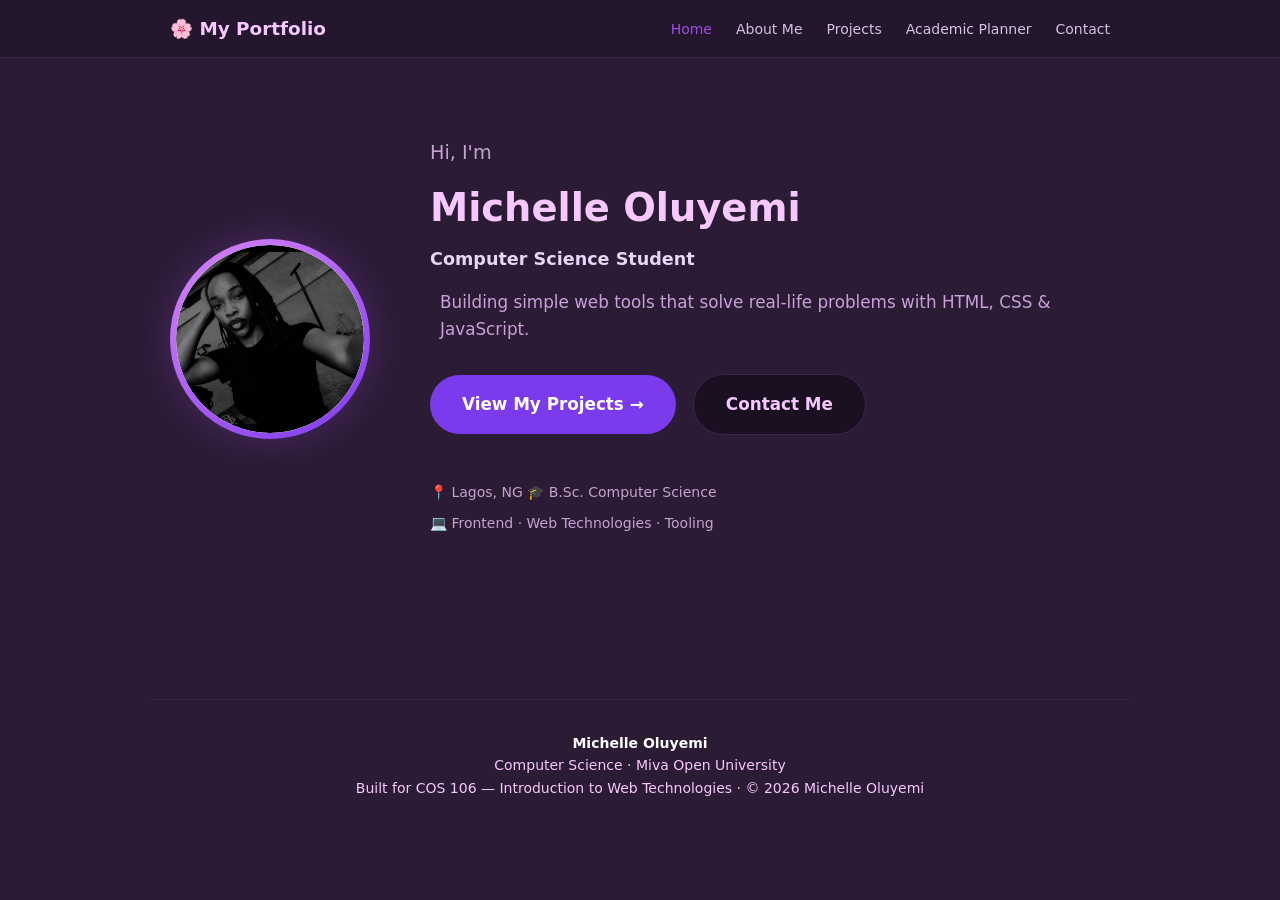
==== index.html @ c84c9ccc "Refactor avatar and hero content structure" ====
<!DOCTYPE html>
<html lang="en">
<head>
    <meta charset="UTF-8">
    <meta name="viewport" content="width=device-width, initial-scale=1.0">
    <title>Michelle Oluyemi - Portfolio</title>
    <link rel="stylesheet" href="style.css">
</head>
<body>
    <div class="blossoms"></div>
    
    <header class="site-header">
        <div class="header-inner">
            <a href="index.html" class="brand">🌸 My Portfolio</a>
            <ul class="nav-links">
                <li><a href="index.html" class="active">Home</a></li>
                <li><a href="about.html">About Me</a></li>
                <li><a href="projects.html">Projects</a></li>
                <li><a href="planner.html">Academic Planner</a></li>
                <li><a href="contact.html">Contact</a></li>
            </ul>
        </div>
    </header>

    <main class="hero">
    <div class="avatar">
        <div class="avatar-inner">
            <img src="IMG_20260630_231054.jpg" alt="Michelle Oluyemi">
        </div>
    </div>
    <div class="hero-content">
        <p class="greeting">Hi, I'm</p>
        <h1><span>Michelle Oluyemi</span></h1>
        <p class="role">Computer Science Student</p>
        <p class="tagline">Building simple web tools that solve real-life problems with HTML, CSS & JavaScript.</p>
        <a href="projects.html" class="btn-primary">View My Projects →</a>
        <a href="contact.html" class="btn-secondary">Contact Me</a>
        <div class="meta">
            <p>📍 Lagos, NG 🎓 B.Sc. Computer Science</p>
            <p>💻 Frontend · Web Technologies · Tooling</p>
        </div>
    </div>
    </main>

    <footer>
        <p><strong>Michelle Oluyemi</strong><br>
        Computer Science · Miva Open University</p>
        <p>Built for COS 106 — Introduction to Web Technologies · © 2026 Michelle Oluyemi</p>
    </footer>

    <script src="script.js"></script>
</body>
</html>
---- style.css ----
/* COS 106 - Michelle Oluyemi - Dark Blossom v2 + Pink Petals */

:root {
  --bg: #2b1b34;
  --bg-2: #22132a;
  --text: #e9d5f5;
  --muted: #c5a3d0;
  --pink: #f6c8ff;
  --purple: #a855f7;
  --purple-deep: #7c3aed;
  --border: #3d2450;
  --radius: 28px;
}

* {box-sizing: border-box; margin: 0; padding: 0}

body {
  font-family: system-ui, -apple-system, "Segoe UI", Roboto, Arial, sans-serif;
  background: var(--bg);
  color: var(--text);
  line-height: 1.6;
}

/* falling petals */
.blossoms {
  position: fixed;
  inset: 0;
  pointer-events: none;
  z-index: 0;
  overflow: hidden;
}

.petal {
  position: absolute;
  top: -10px;
  color: #ff69b4;
  font-size: 18px;
  opacity: 0.8;
  animation: fall linear forwards;
}

@keyframes fall {
  to {
    transform: translateY(110vh) rotate(360deg);
    opacity: 0.3;
  }
}

/* header */
.site-header {
  position: sticky;
  top: 0;
  z-index: 20;
  background: #24162c;
  border-bottom: 1px solid var(--border);
}

.header-inner {
  max-width: 980px;
  margin: 0 auto;
  padding: 14px 20px;
  display: flex;
  align-items: center;
  justify-content: space-between;
}

.brand {
  font-weight: 800;
  color: var(--pink);
  text-decoration: none;
  font-size: 1.15rem;
  display: flex;
  align-items: center;
  gap: 8px;
}

.nav-toggle {
  display: none;
  background: #1a0f22;
  border: 1px solid var(--border);
  color: var(--pink);
  font-size: 20px;
  padding: 8px 12px;
  border-radius: 12px;
}

.nav-links {
  list-style: none;
  display: flex;
  gap: 24px;
}

.nav-links a {
  color: var(--text);
  text-decoration: none;
  font-size: 14px;
  opacity: 0.9;
}

.nav-links a:hover, .nav-links a.active {
  color: var(--purple);
}

/* hero - matches your screenshot */
.hero {
  max-width: 620px;
  margin: 0 auto;
  padding: 40px 20px 70px;
  text-align: center;
  position: relative;
  z-index: 1;
}

.avatar {
  width: 150px;
  height: 150px;
  margin: 0 auto 24px;
  border-radius: 50%;
  background: linear-gradient(145deg, #d985f7, #7c3aed);
  padding: 6px;
  box-shadow: 0 0 40px rgba(168, 85, 247, 0.25);
}

.avatar-inner {
  width: 100%;
  height: 100%;
  border-radius: 50%;
  background: #f3e8ff;
  display: flex;
  align-items: center;
  justify-content: center;
  color: #6b21a8;
  font-size: 48px;
  font-weight: 700;
  overflow: hidden;
}

.avatar-inner img {
  width: 100%;
  height: 100%;
  object-fit: cover;
  border-radius: 50%;
}

.hero h1 {
  font-size: 2.4rem;
  color: var(--pink);
  margin-bottom: 6px;
}

.hero .role {
  color: var(--text);
  font-size: 1.1rem;
  margin-bottom: 16px;
  font-weight: 600;
}

.hero .tagline {
  color: #c9a0da;
  font-size: 1.05rem;
  margin-bottom: 32px;
  padding: 0 10px;
}

.hero .greeting {
  color: var(--muted);
  font-size: 1.2rem;
  margin-bottom: 8px;
  font-weight: 400;
}

.hero h1 {
  font-size: 2.4rem;
  color: var(--pink);
  margin-bottom: 6px;
  margin-top: 0;
}

.btn-primary, .btn-secondary {
  display: block;
  width: 100%;
  padding: 18px;
  border-radius: 999px;
  font-size: 1.05rem;
  font-weight: 700;
  text-decoration: none;
  text-align: center;
  margin-bottom: 14px;
  transition: transform 0.15s, opacity 0.15s;
}

.btn-primary {
  background: var(--purple-deep);
  color: #fff;
}

.btn-secondary {
  background: #1a1022;
  color: var(--pink);
  border: 1.5px solid #3a2650;
}

.btn-primary:hover, .btn-secondary:hover {
  transform: translateY(-2px);
  opacity: 0.95;
}

.meta {
  margin-top: 28px;
  color: var(--muted);
  font-size: 14px;
  line-height: 2.2;
}

/* footer */
footer {
  max-width: 980px;
  margin: 60px auto 0;
  padding: 32px 20px;
  text-align: center;
  color: #f6c8ff; /* Bright pink for all footer text */
  font-size: 14px;
  border-top: 1px solid var(--border);
}

footer strong {
  color: #ffffff; /* Pure white for "Michelle Oluyemi" */
  font-weight: 700;
}

/* mobile nav */
@media (max-width: 720px) {
  .nav-toggle {
    display: block;
  }
  .nav-links {
    display: none;
    position: absolute;
    top: 62px;
    right: 20px;
    flex-direction: column;
    background: #24162c;
    border: 1px solid var(--border);
    border-radius: 14px;
    padding: 12px;
    gap: 8px;
  }
  .nav-links.open {
    display: flex;
  }
  .nav-links li a {
    display: block;
    padding: 10px 12px;
  }
}

/* --- Academic Planner readability fix --- */
.card, .planner-card, .task-card {
  color: #2b1b34;
}

/* Laptop/Desktop Layout - Photo Left, Text Right */
@media (min-width: 900px) {
  .hero {
    max-width: 980px;
    display: flex;
    align-items: center;
    gap: 60px;
    text-align: left;
    padding: 80px 20px 100px;
  }
  
  .avatar {
    margin: 0;
    flex-shrink: 0;
    width: 200px;
    height: 200px;
  }
  
  .hero-content {
    flex: 1;
  }
  
  .btn-primary, .btn-secondary {
    display: inline-block;
    width: auto;
    padding: 16px 32px;
    margin-right: 12px;
  }
  
  footer {
    text-align: center;
    max-width: 980px;
  }
}
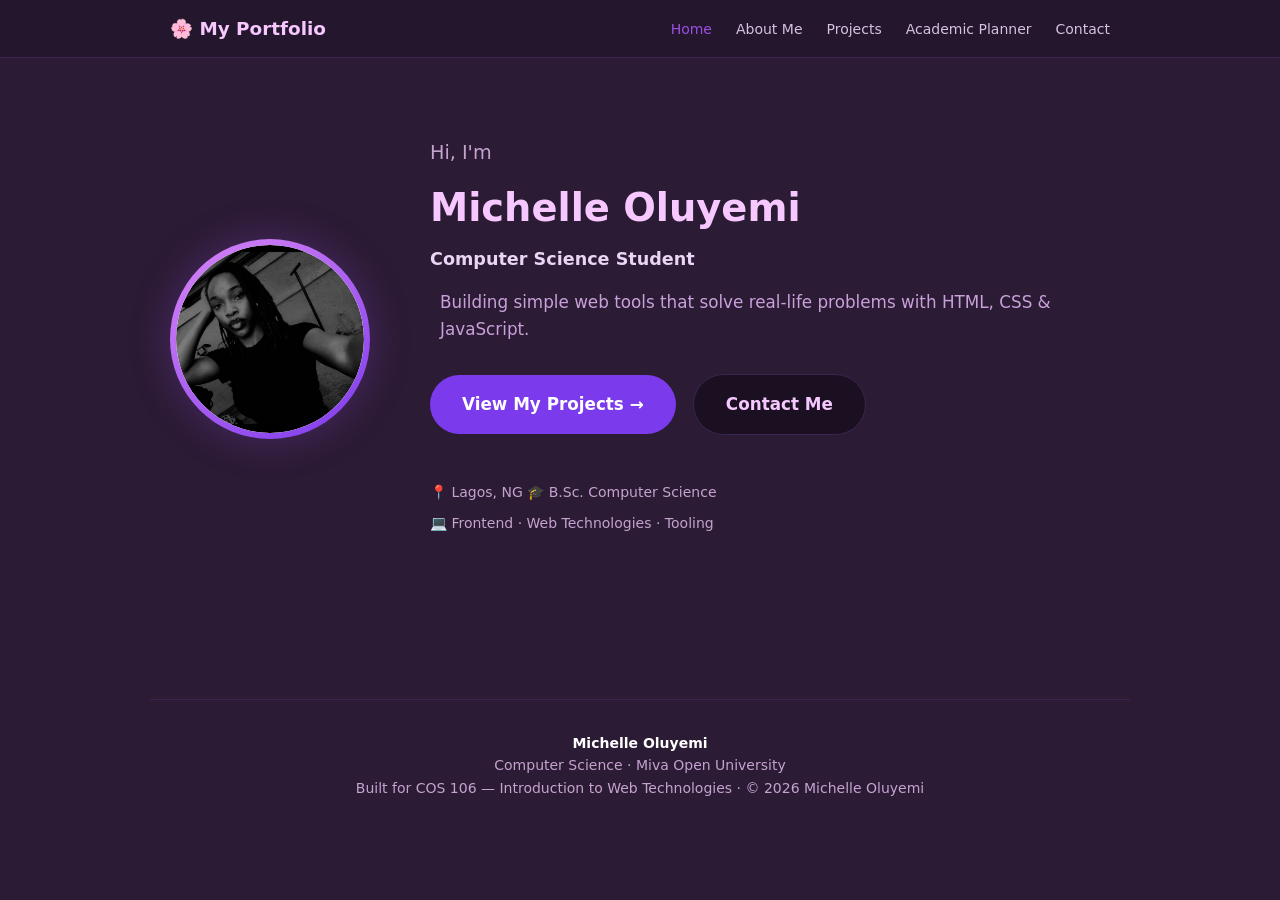
==== commit b222f08b: "Update stylesheet version in index.html" ====
--- a/index.html
+++ b/index.html
@@ -4,7 +4,7 @@
     <meta charset="UTF-8">
     <meta name="viewport" content="width=device-width, initial-scale=1.0">
     <title>Michelle Oluyemi - Portfolio</title>
-    <link rel="stylesheet" href="style.css">
+    <link rel="stylesheet" href="style.css?v=999">
 </head>
 <body>
     <div class="blossoms"></div>
@@ -48,6 +48,6 @@
         <p>Built for COS 106 — Introduction to Web Technologies · © 2026 Michelle Oluyemi</p>
     </footer>
 
-    <script src="script.js"></script>
+    <script src="script.js?v=2"></script>
 </body>
 </html>
--- a/style.css
+++ b/style.css
@@ -212,19 +212,23 @@
   line-height: 2.2;
 }
 
-/* footer */
+/* footer - SOFT MUTED LAVENDER VERSION */
 footer {
   max-width: 980px;
   margin: 60px auto 0;
   padding: 32px 20px;
   text-align: center;
-  color: #f6c8ff; /* Bright pink for all footer text */
+  color: var(--muted); /* Soft lavender like your screenshot */
   font-size: 14px;
   border-top: 1px solid var(--border);
 }
 
+footer p {
+  color: var(--muted); /* Soft lavender for all text */
+}
+
 footer strong {
-  color: #ffffff; /* Pure white for "Michelle Oluyemi" */
+  color: #ffffff; /* Keep name pure white */
   font-weight: 700;
 }
 
@@ -288,8 +292,3 @@
     margin-right: 12px;
   }
   
-  footer {
-    text-align: center;
-    max-width: 980px;
-  }
-}
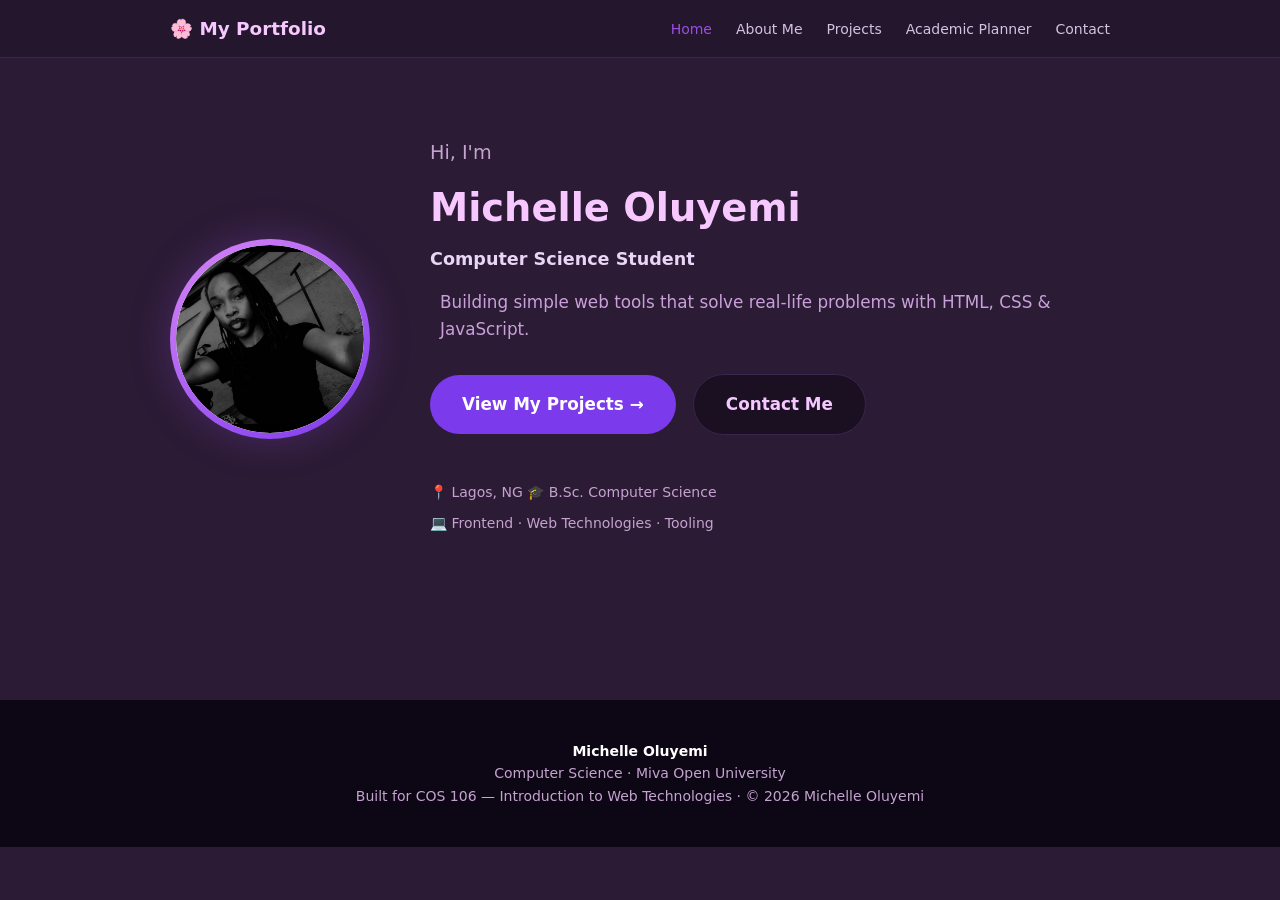
==== commit fdef421b: "Add navigation toggle button to header" ====
--- a/index.html
+++ b/index.html
@@ -12,6 +12,7 @@
     <header class="site-header">
         <div class="header-inner">
             <a href="index.html" class="brand">🌸 My Portfolio</a>
+            <button class="nav-toggle" aria-label="toggle navigation">☰</button>
             <ul class="nav-links">
                 <li><a href="index.html" class="active">Home</a></li>
                 <li><a href="about.html">About Me</a></li>
--- a/style.css
+++ b/style.css
@@ -212,33 +212,45 @@
   line-height: 2.2;
 }
 
-/* footer - SOFT MUTED LAVENDER VERSION */
+/* footer - SUPER DEEP BACKGROUND */
 footer {
+  max-width: 100%; /* Full width */
+  margin: 60px 0 0 0;
+  padding: 40px 20px;
+  text-align: center;
+  background: #0d0715 !important; /* Way darker than your #1a0f1f body */
+  color: var(--muted); /* Keep text soft lavender */
+  font-size: 14px;
+  border-top: 1px solid #2a1a35;
+}
+
+footer p {
+  color: var(--muted);
   max-width: 980px;
-  margin: 60px auto 0;
-  padding: 32px 20px;
-  text-align: center;
-  color: var(--muted); /* Soft lavender like your screenshot */
-  font-size: 14px;
-  border-top: 1px solid var(--border);
-}
-
-footer p {
-  color: var(--muted); /* Soft lavender for all text */
+  margin: 0 auto;
 }
 
 footer strong {
-  color: #ffffff; /* Keep name pure white */
+  color: #ffffff; /* Name stays white */
   font-weight: 700;
 }
 
-/* mobile nav */
+/* mobile nav - hamburger menu */
 @media (max-width: 720px) {
   .nav-toggle {
-    display: block;
-  }
+    display: block !important;
+    background: none;
+    border: none;
+    color: #f6c8ff; /* Bright pink hamburger */
+    font-size: 28px;
+    cursor: pointer;
+    position: absolute;
+    right: 20px;
+    top: 18px;
+  }
+  
   .nav-links {
-    display: none;
+    display: none !important; /* Hide links by default */
     position: absolute;
     top: 62px;
     right: 20px;
@@ -248,13 +260,18 @@
     border-radius: 14px;
     padding: 12px;
     gap: 8px;
-  }
+    z-index: 100;
+    min-width: 180px;
+  }
+  
   .nav-links.open {
-    display: flex;
-  }
+    display: flex !important; /* Show when clicked */
+  }
+  
   .nav-links li a {
     display: block;
-    padding: 10px 12px;
+    padding: 12px 16px;
+    color: var(--text);
   }
 }
 
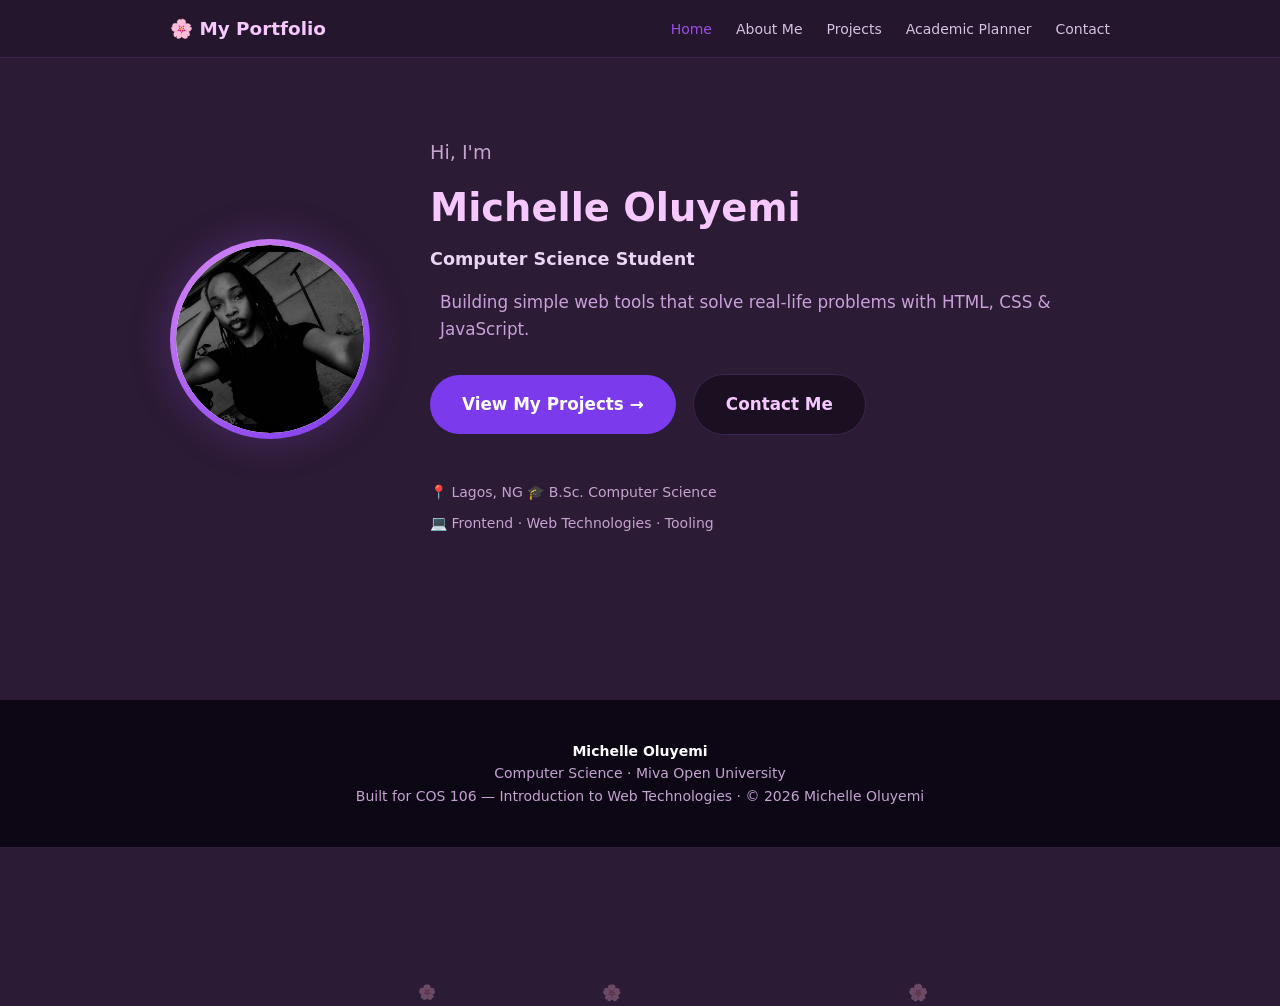
==== commit f09d5161: "Update script version in index.html" ====
--- a/index.html
+++ b/index.html
@@ -49,6 +49,6 @@
         <p>Built for COS 106 — Introduction to Web Technologies · © 2026 Michelle Oluyemi</p>
     </footer>
 
-    <script src="script.js?v=2"></script>
+    <script src="script.js?v=3000"></script>
 </body>
 </html>
--- a/style.css
+++ b/style.css
@@ -101,6 +101,43 @@
   color: var(--purple);
 }
 
+.nav-toggle {
+  display: none; /* Hidden on desktop */
+  background: none;
+  border: none;
+  color: #f6c8ff;
+  font-size: 28px;
+  cursor: pointer;
+}
+
+/* Show hamburger ONLY on mobile */
+@media (max-width: 720px) {
+  .nav-toggle {
+    display: block !important;
+    position: absolute;
+    right: 20px;
+    top: 18px;
+    z-index: 101;
+  }
+  
+  .nav-links {
+    display: none !important;
+  }
+  
+  .nav-links.open {
+    display: flex !important;
+    position: absolute;
+    top: 62px;
+    right: 20px;
+    flex-direction: column;
+    background: #24162c;
+    border: 1px solid var(--border);
+    border-radius: 14px;
+    padding: 12px;
+    gap: 8px;
+    min-width: 180px;
+  }
+}
 /* hero - matches your screenshot */
 .hero {
   max-width: 620px;
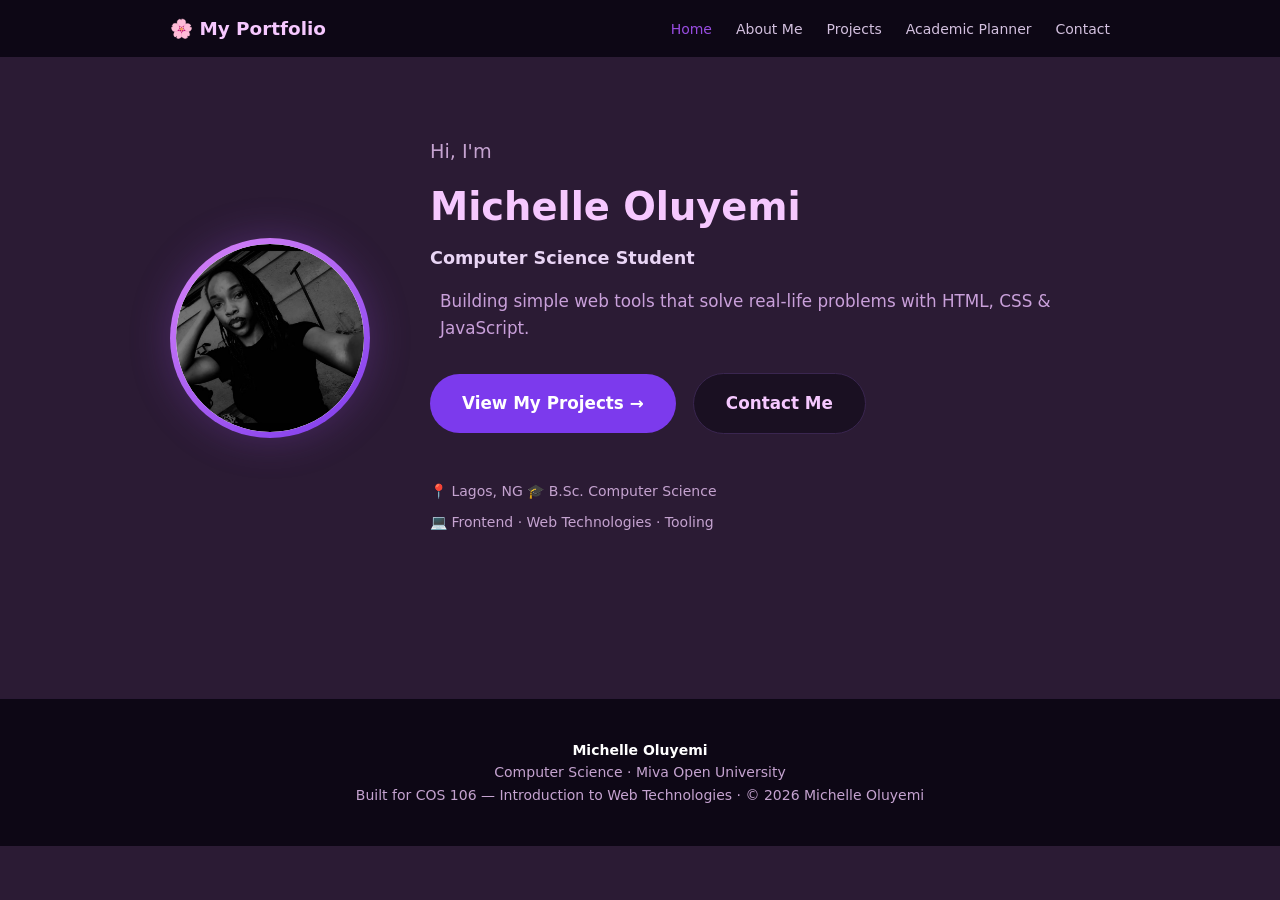
==== commit 7909038d: "Update stylesheet version in index.html" ====
--- a/index.html
+++ b/index.html
@@ -4,7 +4,7 @@
     <meta charset="UTF-8">
     <meta name="viewport" content="width=device-width, initial-scale=1.0">
     <title>Michelle Oluyemi - Portfolio</title>
-    <link rel="stylesheet" href="style.css?v=999">
+    <link rel="stylesheet" href="style.css?v=5000">
 </head>
 <body>
     <div class="blossoms"></div>
--- a/style.css
+++ b/style.css
@@ -31,28 +31,28 @@
 }
 
 .petal {
-  position: absolute;
-  top: -10px;
-  color: #ff69b4;
-  font-size: 18px;
-  opacity: 0.8;
+  position: fixed;
+  top: -50px;
   animation: fall linear forwards;
+  pointer-events: none;
+  z-index: 1;
 }
 
 @keyframes fall {
   to {
-    transform: translateY(110vh) rotate(360deg);
-    opacity: 0.3;
-  }
+    transform: translateY(105vh) rotate(360deg);
+  }
+}
 }
 
 /* header */
 .site-header {
+  background: #0d0715 !important; /* SUPER DEEP DARK - darker than body */
+  border-bottom: 1px solid #2a1a35;
   position: sticky;
   top: 0;
-  z-index: 20;
-  background: #24162c;
-  border-bottom: 1px solid var(--border);
+  z-index: 100;
+  padding: 12px 0;
 }
 
 .header-inner {
@@ -66,7 +66,7 @@
 
 .brand {
   font-weight: 800;
-  color: var(--pink);
+  color: #f6c8ff; /* Bright pink */
   text-decoration: none;
   font-size: 1.15rem;
   display: flex;
@@ -346,3 +346,16 @@
     margin-right: 12px;
   }
   
+/* FORCE DARK HEADER - OVERRIDES EVERYTHING */
+.site-header {
+  background: #0d0715 !important;
+  background-color: #0d0715 !important;
+}
+
+.header-inner {
+  background: transparent !important;
+}
+
+.nav {
+  background: transparent !important;
+}
